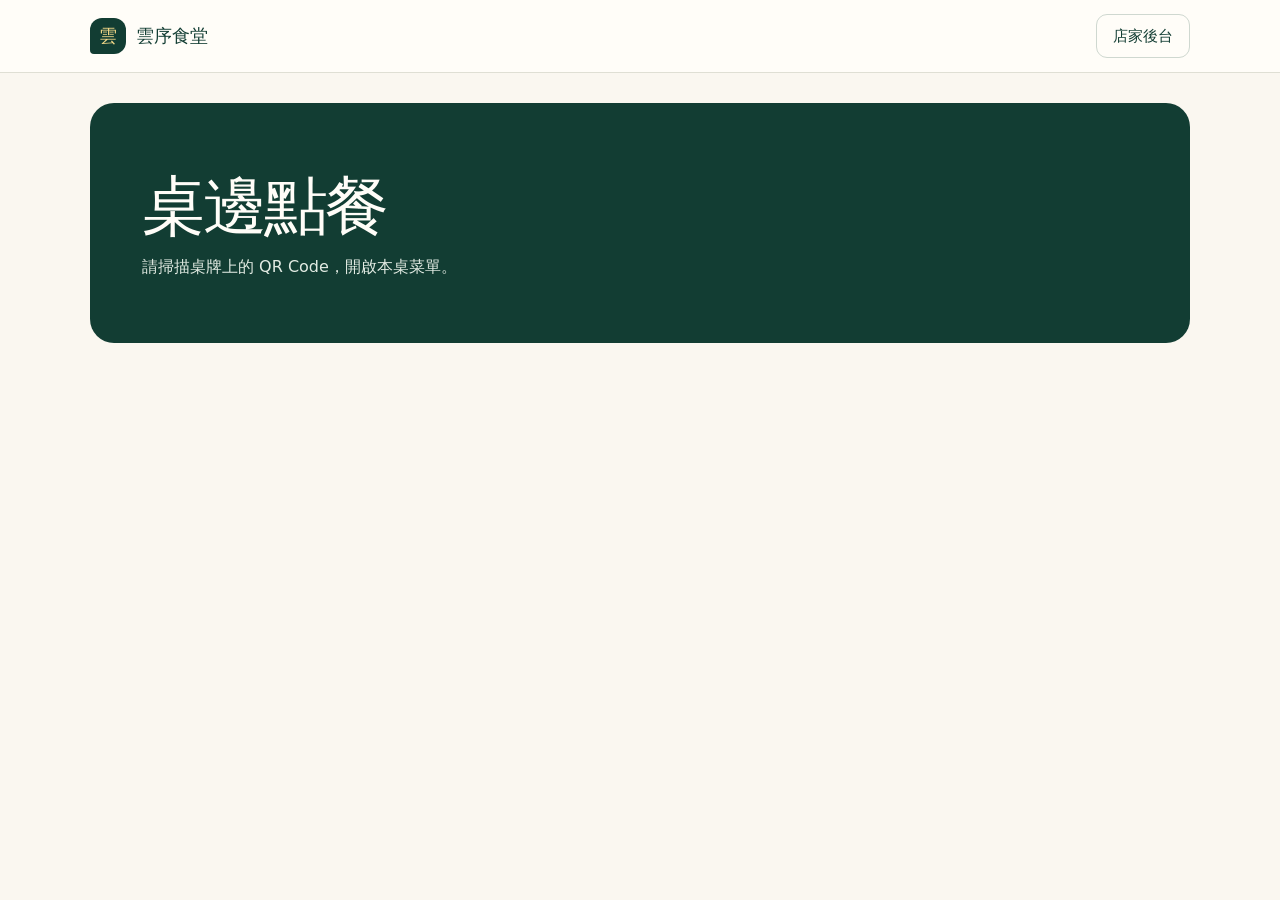
==== static/index.html @ dcc413ff "讓六桌顧客掃碼點餐並由店家統一結帳 根因 (Root cause): 店內需要讓顧客用手機依桌號點餐，並讓店員即時掌握各桌訂單、結帳請求與已收款金額。原有專案尚無這些流程與部署文件。  解法 (Sol" ====
<!doctype html>
<html lang="zh-Hant">
<head>
  <meta charset="utf-8">
  <meta name="viewport" content="width=device-width, initial-scale=1">
  <meta name="theme-color" content="#123d33">
  <title>雲序食堂｜桌邊點餐</title>
  <link rel="stylesheet" href="/static/app.css">
</head>
<body>
  <header class="site-header">
    <div class="shell header-inner">
      <a class="brand" href="/"><span class="brand-mark" aria-hidden="true">雲</span><span>雲序食堂</span></a>
      <a class="button button-outline" href="/admin">店家後台</a>
    </div>
  </header>
  <main class="shell diner-main">
    <section class="diner-hero">
      <div class="diner-hero-copy">
        <h1>桌邊點餐</h1>
        <p>請掃描桌牌上的 QR Code，開啟本桌菜單。</p>
      </div>
    </section>
  </main>
</body>
</html>
---- static/app.css ----
:root {
  color-scheme: light;
  --paper: #faf7f0;
  --white: #fffdf8;
  --ink: #172923;
  --muted: #596a61;
  --green: #123d33;
  --green-dark: #0b3028;
  --pale-green: #e8efe9;
  --border: #dfdfd4;
  --yellow: #f5d989;
  --yellow-pale: #fff1cd;
  --danger: #9a3027;
  --danger-bg: #fceae5;
  --shadow: 0 8px 26px #2538290b;
  --radius: 18px;
  font-family: "Inter", "PingFang TC", "Noto Sans TC", "Microsoft JhengHei", system-ui, sans-serif;
  line-height: 1.55;
  font-synthesis: none;
}

*, *::before, *::after { box-sizing: border-box; }
[hidden] { display: none !important; }
body { margin: 0; min-height: 100vh; color: var(--ink); background: var(--paper); }
h1, h2, h3, p, dl { margin: 0; }
h1, h2, h3 { line-height: 1.22; }
h1 { font-size: clamp(2rem, 5vw, 3rem); letter-spacing: -.045em; }
h2 { font-size: clamp(1.35rem, 2.5vw, 1.65rem); letter-spacing: -.025em; }
h3 { font-size: 1.07rem; }
a { color: inherit; }
button, input, textarea { font: inherit; }
button { cursor: pointer; }
:disabled { cursor: default; opacity: .52; }
:focus-visible { outline: 3px solid #956b23; outline-offset: 3px; }
.muted { color: var(--muted); font-size: .9rem; }
.visually-hidden {
  position: absolute;
  width: 1px;
  height: 1px;
  padding: 0;
  margin: -1px;
  overflow: hidden;
  clip-path: inset(50%);
  white-space: nowrap;
}

.shell { width: min(100% - 40px, 1100px); margin-inline: auto; }
.site-header { background: var(--white); border-bottom: 1px solid var(--border); }
.header-inner {
  display: flex;
  min-height: 72px;
  align-items: center;
  justify-content: space-between;
  gap: 16px;
}
.brand {
  display: inline-flex;
  align-items: center;
  gap: 10px;
  color: var(--green);
  font-size: 1.12rem;
  font-weight: 800;
  white-space: nowrap;
  text-decoration: none;
}
.brand-mark {
  display: grid;
  place-items: center;
  flex: none;
  width: 36px;
  min-height: 36px;
  background: var(--green);
  color: var(--yellow);
  border-radius: 12px 12px 12px 4px;
}
.header-actions, .dashboard-actions { display: flex; align-items: center; gap: 10px; }
.button {
  display: inline-flex;
  align-items: center;
  justify-content: center;
  min-height: 44px;
  padding: 9px 16px;
  border: 1px solid transparent;
  border-radius: 11px;
  text-decoration: none;
  font-size: .92rem;
  font-weight: 700;
  text-align: center;
}
.button-primary { background: var(--green); color: var(--white); }
.button-primary:hover:not(:disabled) { background: var(--green-dark); }
.button-outline { background: var(--white); border-color: #cfd8d0; color: var(--green); }
.button-outline:hover:not(:disabled), .button-flat:hover:not(:disabled) { background: var(--pale-green); }
.button-flat { background: transparent; color: var(--green); }
.diner-main { padding-block: 30px 126px; }
.admin-main { padding-block: 42px 64px; }
.diner-hero {
  display: flex;
  align-items: center;
  position: relative;
  min-height: 240px;
  isolation: isolate;
  overflow: hidden;
  padding: clamp(24px, 5vw, 52px);
  border-radius: 24px;
  background: var(--green);
  color: var(--white);
}
.diner-hero-copy { z-index: 1; }
.diner-hero h1 { font-size: clamp(2.2rem, 6vw, 4rem); }
.diner-hero p { margin-top: 10px; color: #e2ebe3; }
.table-label {
  display: inline-block;
  padding: 5px 12px;
  margin-bottom: 14px;
  border-radius: 999px;
  color: var(--green-dark);
  background: var(--yellow);
  font-weight: 750;
  font-size: .88rem;
}
.diner-hero-image {
  position: absolute;
  inset: 0 0 0 auto;
  width: 52%;
  height: 100%;
  object-fit: cover;
  object-position: 50% 48%;
  mask-image: linear-gradient(to right, transparent, black 42%);
}

.menu-section { margin-top: 32px; }
.section-title { display: flex; justify-content: space-between; align-items: baseline; gap: 12px; margin-bottom: 15px; }
.categories {
  display: flex;
  gap: 8px;
  overflow-x: auto;
  margin: -4px -4px 16px;
  padding: 4px 4px 9px;
  scrollbar-width: thin;
}
.category-button {
  flex: 0 0 auto;
  min-height: 44px;
  padding: 7px 14px;
  color: var(--green);
  background: var(--white);
  border: 1px solid var(--border);
  border-radius: 999px;
  font-size: .9rem;
  font-weight: 650;
}
.category-button:hover { border-color: var(--green); }
.category-button[aria-pressed="true"] { background: var(--green); border-color: var(--green); color: white; }
.menu-grid { display: grid; grid-template-columns: repeat(3, minmax(0, 1fr)); gap: 18px; }
.menu-card, .panel { background: var(--white); border: 1px solid var(--border); border-radius: var(--radius); box-shadow: var(--shadow); }
.menu-card { display: flex; flex-direction: column; overflow: hidden; }
.menu-photo { width: 100%; aspect-ratio: 16 / 10; object-fit: cover; background: var(--pale-green); }
.menu-card-body { display: flex; flex: 1; flex-direction: column; gap: 10px; padding: 15px; }
.menu-card-footer { display: flex; justify-content: space-between; align-items: center; gap: 8px; margin-top: auto; }
.item-price { color: var(--green); white-space: nowrap; }
.stepper { display: inline-flex; align-items: center; justify-content: space-between; max-width: 100%; gap: 2px; }
.stepper-button {
  width: 44px;
  min-height: 44px;
  padding: 0;
  color: var(--green);
  background: var(--pale-green);
  border: 0;
  border-radius: 10px;
  font-size: 1.22rem;
  font-weight: 700;
}
.stepper-button:last-child { background: var(--green); color: white; }
.stepper-value { width: 24px; text-align: center; font-weight: 700; font-variant-numeric: tabular-nums; }
.cart-bar {
  position: fixed;
  inset: auto 0 0;
  z-index: 2;
  padding-bottom: env(safe-area-inset-bottom, 0px);
  background: var(--white);
  border-top: 1px solid var(--border);
  box-shadow: 0 -10px 28px #17292310;
}
.cart-bar-inner { display: flex; align-items: center; justify-content: space-between; gap: 14px; padding-block: 12px; }
.cart-bar-inner span, .cart-bar-inner strong { display: block; }
.cart-bar-inner strong { color: var(--green); font-size: 1.18rem; }

dialog {
  max-height: min(85dvh, 740px);
  width: min(calc(100% - 28px), 530px);
  margin: auto;
  padding: 22px;
  overflow-y: auto;
  color: var(--ink);
  background: var(--white);
  border: 1px solid var(--border);
  border-radius: 22px;
  box-shadow: 0 20px 80px #13292138;
}
dialog::backdrop { background: #13292198; }
.dialog-header, .dialog-actions, .cart-line, .order-header {
  display: flex;
  align-items: center;
  justify-content: space-between;
  gap: 12px;
}
.dialog-header { margin-bottom: 16px; }
.dialog-actions { padding-top: 16px; margin-top: 16px; border-top: 1px solid var(--border); }
.dialog-actions > strong { color: var(--green); font-size: 1.2rem; white-space: nowrap; }
.line-list { display: grid; gap: 10px; }
.cart-line, .bill-order { padding: 10px 12px; border: 1px solid var(--border); border-radius: 12px; }
.cart-line > div:first-child > * { display: block; }
label { display: block; margin-bottom: 6px; font-weight: 750; }
input, textarea {
  width: 100%;
  min-height: 44px;
  padding: 9px 11px;
  color: var(--ink);
  background: var(--white);
  border: 1px solid #bcc9be;
  border-radius: 9px;
}
textarea { resize: vertical; }
#order-form { margin-top: 18px; }
.form-message { padding: 10px 13px; margin-top: 12px; border-radius: 9px; color: var(--green); background: var(--pale-green); }
.error { color: var(--danger); background: var(--danger-bg); }

.login-panel { max-width: 420px; margin: 24px auto 0; padding: 24px; }
.login-panel h1 { font-size: 2rem; margin-bottom: 22px; }
.login-panel .button { width: 100%; margin-top: 14px; }
.page-heading { display: flex; align-items: flex-end; justify-content: space-between; gap: 18px; margin-bottom: 28px; }
.page-heading p { margin-bottom: 4px; }
.page-heading p:last-child { margin-top: 8px; margin-bottom: 0; }
.page-kicker { font-variant-numeric: tabular-nums; }
.connection { display: inline-flex; align-items: center; gap: 7px; color: var(--muted); font-size: .86rem; white-space: nowrap; }
.connection::before { content: ""; width: 8px; height: 8px; border-radius: 50%; background: #a27938; }
.connection.connected::before { background: #347952; }
.notification { display: flex; align-items: center; justify-content: space-between; gap: 10px; background: var(--yellow-pale); border: 1px solid #ead5a0; color: #523900; border-radius: 14px; margin-bottom: 22px; padding: 9px 13px; }
.notification p { font-weight: 750; }
.notification button { flex-shrink: 0; }
.metric-grid, .table-grid, .order-history, .qr-grid { display: grid; grid-template-columns: repeat(3, minmax(0, 1fr)); gap: 14px; }
.metric { padding: 15px clamp(12px, 2vw, 20px); }
.metric dt { color: var(--muted); font-weight: 700; font-size: .87rem; }
.metric dd { color: var(--green); font-size: clamp(.92rem, 3vw, 1.7rem); font-weight: 800; font-variant-numeric: tabular-nums; margin: 3px 0 0; overflow-wrap: anywhere; }
.tables-section, .orders-section { margin-top: 32px; }
.table-grid { align-items: start; }
.table-card, .history-order { padding: 16px; }
.table-card-title, .table-card-footer {
  display: flex;
  justify-content: space-between;
  align-items: center;
  gap: 8px;
}
.table-card-footer { margin-top: 10px; }
.table-card-footer strong, .history-total { color: var(--green); }
.badge {
  display: inline-block;
  width: fit-content;
  background: var(--pale-green);
  color: var(--green);
  padding: 3px 9px;
  border-radius: 999px;
  font-size: .81rem;
  white-space: nowrap;
}
.badge-active { color: #523900; background: var(--yellow-pale); }
.badge-paid { background: var(--green); color: white; }
.table-order { margin-top: 10px; border-top: 1px solid var(--border); }
.table-order summary { font-size: .9rem; padding: 9px 0 2px; cursor: pointer; }
.order-detail { padding-top: 8px; }
.order-items { padding: 0; margin: 0; list-style: none; font-size: .9rem; }
.order-items li { display: flex; justify-content: space-between; gap: 10px; }
.order-items li span:last-child { white-space: nowrap; }
.order-note { margin-top: 5px; font-size: .87rem; color: var(--muted); overflow-wrap: anywhere; white-space: pre-wrap; }
.history-heading { display: flex; align-items: baseline; flex-wrap: wrap; gap: 6px 10px; }
.history-heading .badge { margin-left: auto; }
.history-total { display: block; margin-top: 9px; text-align: right; }

.qr-form { padding: 16px; margin-bottom: 24px; }
.qr-input-row { display: flex; gap: 10px; }
.qr-input-row input { flex: 1; min-width: 0; }
.qr-input-row button, .qr-heading button { flex-shrink: 0; }
.qr-card { text-align: center; padding: 17px; }
.qr-brand { display: block; color: var(--green); font-weight: 800; font-size: .85rem; margin-bottom: 4px; }
.qr-card img { display: block; width: min(100%, 205px); height: auto; margin: 8px auto; image-rendering: pixelated; }
.qr-instruction { font-size: 1.1rem; font-weight: 800; }
.qr-url { display: block; font-size: .74rem; color: var(--muted); overflow-wrap: anywhere; margin-top: 7px; }

@media (max-width: 760px) {
  .shell { width: calc(100% - 28px); }
  .admin-main { padding-top: 28px; }
  .diner-main { padding-top: 16px; }
  .diner-hero { min-height: 190px; border-radius: 20px; }
  .diner-hero p { max-width: 14em; }
  .diner-hero-image { width: 61%; opacity: .63; mask-image: linear-gradient(to right, transparent, black 65%); }
  .menu-grid, .table-grid, .order-history, .qr-grid { grid-template-columns: repeat(2, minmax(0, 1fr)); gap: 12px; }
  .page-heading { flex-wrap: wrap; }
}
@media (max-width: 470px) {
  .header-inner { min-height: 66px; gap: 6px; }
  .header-inner .button { padding-inline: 9px; font-size: .79rem; }
  .header-actions { gap: 4px; }
  .brand { font-size: .96rem; gap: 7px; }
  .brand-mark { min-height: 32px; width: 32px; }
  .menu-card-body { padding: 11px; gap: 7px; }
  .menu-card-footer { align-items: stretch; flex-direction: column; gap: 4px; }
  .stepper-value { flex: 1; }
  .menu-photo { aspect-ratio: 4 / 3; }
  .table-grid, .order-history { grid-template-columns: minmax(0, 1fr); }
  .metric-grid { gap: 8px; }
  .metric { padding: 10px; }
  .qr-card { padding: 10px; }
  dialog { padding: 15px; }
}
@page { size: A4 portrait; margin: 12mm; }
@media print {
  .qr-page { background: white; }
  .qr-page .site-header, .qr-page .page-heading, .qr-form, .qr-url { display: none !important; }
  .qr-page main { width: 100%; padding: 0; }
  .qr-grid { grid-template-columns: repeat(2, minmax(0, 1fr)); gap: 5mm; }
  .qr-card { break-inside: avoid; padding: 4mm; border: 1px dashed #555; border-radius: 0; box-shadow: none; background: white; color: black; }
  .qr-card h2 { font-size: 17pt; }
  .qr-card img { width: 47mm; margin: 1mm auto; }
  .qr-brand, .qr-instruction { color: black; font-size: 11pt; }
}
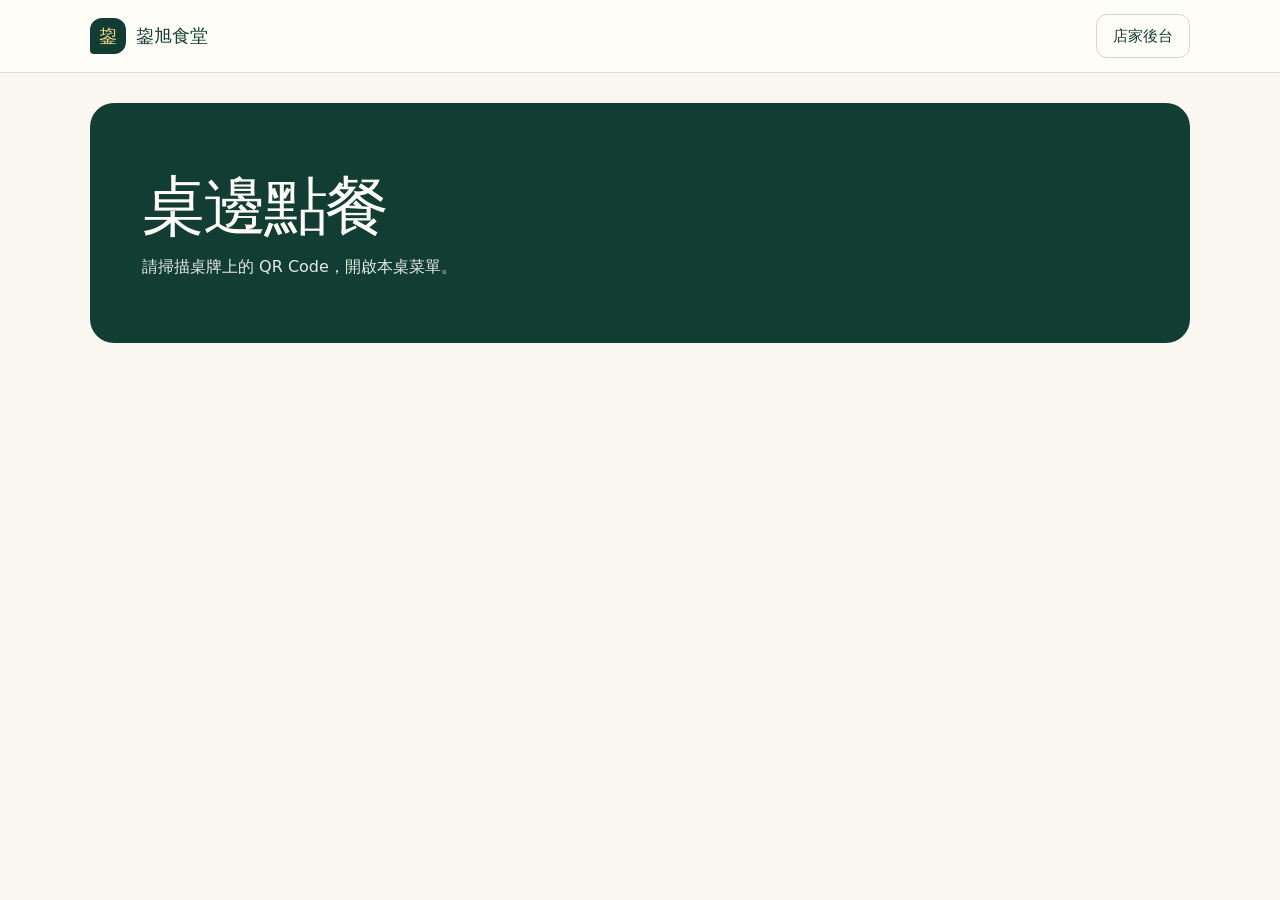
==== commit 9a3a3f1c: "統一鋆旭食堂店名並穩定桌牌驗證 根因 (Root cause): 頁面與桌牌沿用暫定店名。原 QR Code 測試使用的解碼器偶爾讀不到含隨機桌號識別碼的有效圖片，造成測試誤判。  解法 (Solut" ====
--- a/static/index.html
+++ b/static/index.html
@@ -4,13 +4,13 @@
   <meta charset="utf-8">
   <meta name="viewport" content="width=device-width, initial-scale=1">
   <meta name="theme-color" content="#123d33">
-  <title>雲序食堂｜桌邊點餐</title>
+  <title>鋆旭食堂｜桌邊點餐</title>
   <link rel="stylesheet" href="/static/app.css">
 </head>
 <body>
   <header class="site-header">
     <div class="shell header-inner">
-      <a class="brand" href="/"><span class="brand-mark" aria-hidden="true">雲</span><span>雲序食堂</span></a>
+      <a class="brand" href="/"><span class="brand-mark" aria-hidden="true">鋆</span><span>鋆旭食堂</span></a>
       <a class="button button-outline" href="/admin">店家後台</a>
     </div>
   </header>
